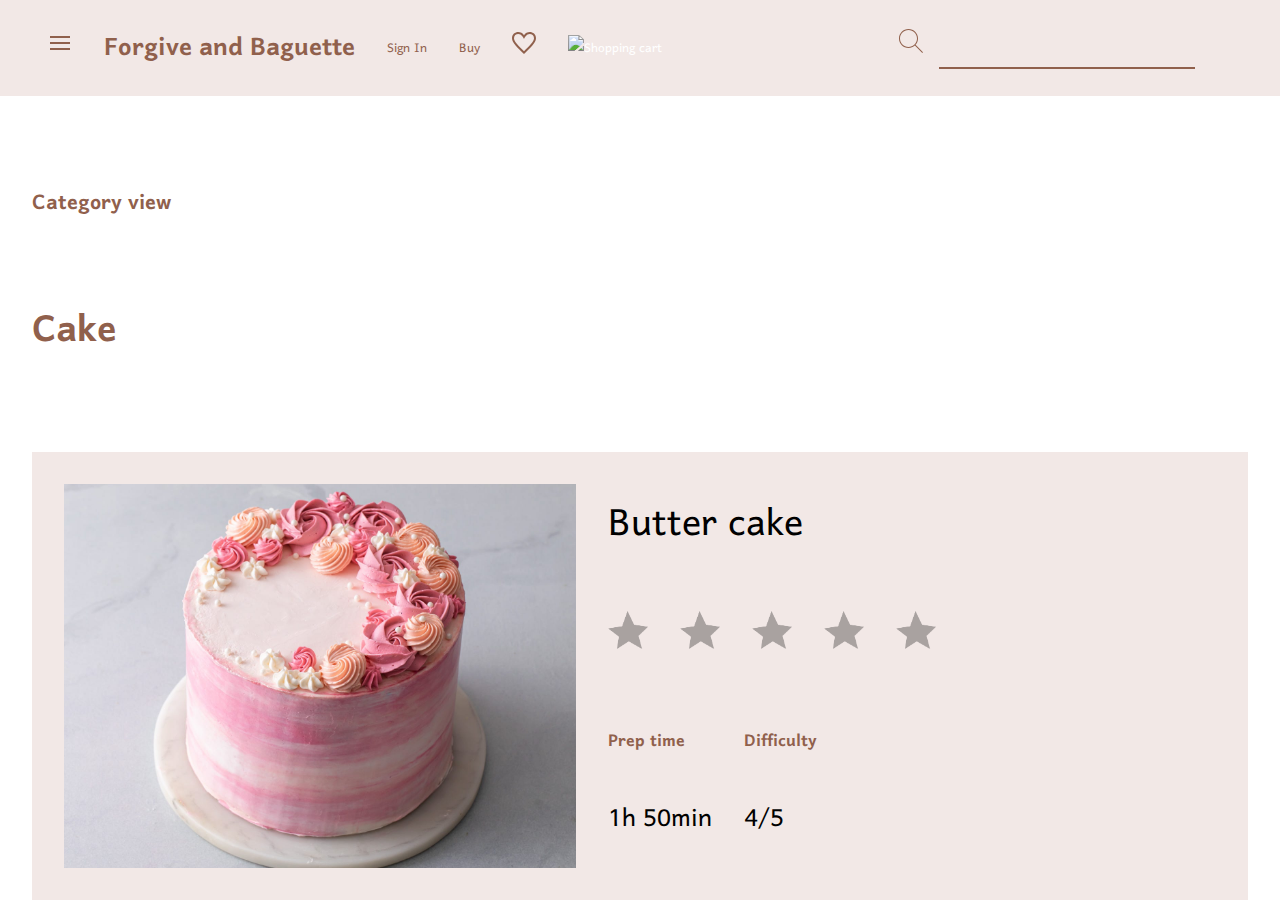
==== cake.html @ 35551696 "extra page" ====
<!DOCTYPE html>
<html lang="en">
  <head>
    <meta charset="UTF-8" />
    <meta http-equiv="X-UA-Compatible" content="IE=edge" />
    <meta name="viewport" content="width=device-width, initial-scale=1.0" />
    <link
      href="https://fonts.googleapis.com/css2?family=Harmattan&display=swap"
      rel="stylesheet"
    />
    <script
      src="https://kit.fontawesome.com/19bbb51b78.js"
      crossorigin="anonymous"
    ></script>
    <script src="cake.js"></script>
    <link rel="stylesheet" href="cake.css" />
    <title>Forgive and Baguette - Cupcakes</title>
  </head>
  <body>
    <div id="sidebar">
      <ul class="xtra-icons">
        <li><a class="signin" href="">Sign In</a></li>
        <li><a class="buy" href="shop.html">Buy</a></li>
        <li><img src="favourites_icon.svg" alt="Heart icon" /></li>
        <li>
          <img
            src="https://img.icons8.com/material-outlined/24/null/shopping-cart--v1.png"
            alt="Shopping cart"
          />
        </li>
      </ul>
      <ul>
        <li>General</li>
        <li>Bagels</li>
        <li>Biscuits</li>
        <li>Bread</li>
        <li>Breakfast</li>
        <li>Candy</li>
        <li>Cake</li>
        <li>Cheesecake</li>
        <li>Cookies</li>
        <li>Cupcakes</li>
        <li>Gluten Free</li>
        <li>Ice Cream</li>
        <li>Muffins</li>
        <li>Pie</li>
        <li>Vegan</li>
      </ul>
    </div>
      <div id="contents">
        <div id="header">
          <ul>
            <li>
              <img
                class="toggle-menu"
                onclick="show()"
                src="hamburger icon.svg"
                alt="Menu icon"
              />
            </li>
            <li>
              <h1><a class="index" href="index.html">Forgive and Baguette</a></h1>
            </li>
            <li><a class="signin" href="">Sign In</a></li>
            <li><a class="buy" href="shop.html">Buy</a></li>
            <li><img src="favourites_icon.svg" alt="Heart icon" /></li>
            <li>
              <img
                src="https://img.icons8.com/material-outlined/24/null/shopping-cart--v1.png"
                alt="Shopping cart"
              />
            </li>
            <li class="search">
              <img src="search_icon.svg" alt="Magnifying glass icon" />
            </li>
          </ul>
        </div>
          <div class="container">
            <div class="item-wrapper">
              <div class="head-start">
                <h5>Category view</h5>
                <h4>Cake</h4>
              </div>
              <div class="item1">
                <div class="title">
                  <img src="butter cake.jpg" class="img" />
                  <p class="big-title">Butter cake</p>
                <div class="stars">
                  <img width="40px" src="filled-star.png" />
                  <img width="40px" src="filled-star.png" />
                  <img width="40px" src="filled-star.png" />
                  <img width="40px" src="filled-star.png" />
                  <img width="40px" src="filled-star.png" />  
                </div>
                <div class="icon-1">
                  <div>
                  <h3>Prep time</h3>
                  <p>1h 50min</p>
                  </div>
                  <div>
                    <h3>Difficulty</h3>
                    <p>4/5</p>
                  </div>
                </div>
              </div>
            
              <div class="item1">
                <div class="title">
                  <img src="chocolate cake.jpg" class="img" />
                  <p class="big-title">Chocolate cake</p>
                <div class="stars">
                  <img width="40px" src="filled-star.png" />
                  <img width="40px" src="filled-star.png" />
                  <img width="40px" src="filled-star.png" />
                  <img width="40px" src="filled-star.png" />
                  <img width="40px" src="filled-star.png" />  
                </div>
                <div class="icon-1">
                  <div>
                  <h3>Prep time</h3>
                  <p>1hr 30min</p>
                  </div>
                  <div>
                    <h3>Difficulty</h3>
                    <p>4/5</p>
                  </div>
                </div>  
            </div>
              </div>
            
              <div class="item1">
                <div class="title">
                  <img src="red velvet cake.jpg" class="img" />
                  <p class="big-title">Red velvet cake</p>
                <div class="stars">
                  <img width="40px" src="filled-star.png" />
                  <img width="40px" src="filled-star.png" />
                  <img width="40px" src="filled-star.png" />
                  <img width="40px" src="filled-star.png" />
                  <img width="40px" src="filled-star.png" />  
                </div>
                <div class="icon-1">
                  <div>
                  <h3>Prep time</h3>
                  <p>1h 30min</p>
                  </div>
                  <div>
                    <h3>Difficulty</h3>
                    <p>3/5</p>
                  </div>
                </div>
            </div>
              </div>
            
              <div class="item1">
                <div class="title">
                  <img src="Carrot Cake.jpg" class="img" />
                  <p class="big-title">Carrot cake</p>
                  <div class="stars">
                    <img width="40px" src="filled-star.png" />
                    <img width="40px" src="filled-star.png" />
                    <img width="40px" src="filled-star.png" />
                    <img width="40px" src="filled-star.png" />
                    <img width="40px" src="filled-star.png" />  
                  </div>
                  <div class="icon-1">
                  <div>
                  <h3>Prep time</h3>
                  <p>1h 30min</p>
                  </div>
                  <div>
                    <h3>Difficulty</h3>
                    <p>3/5</p>
                  </div>
                  </div>
                </div>
              </div>
            
              <div class="item1">
                <div class="title">
                  <img src="sponge cake.jpg" class="img" />
                  <p class="big-title">Sponge cake</p>
                <div class="stars">
                  <img width="40px" src="filled-star.png" />
                  <img width="40px" src="filled-star.png" />
                  <img width="40px" src="filled-star.png" />
                  <img width="40px" src="filled-star.png" />
                  <img width="40px" src="filled-star.png" />  
                </div>
                <div class="icon-1">
                  <div>
                  <h3>Prep time</h3>
                  <p>45 min</p>
                  </div>
                  <div>
                    <h3>Difficulty</h3>
                    <p>3/5</p>
                  </div>
                </div>
              </div>
              </div>
            </div>  
          </div>
        <div class="footer">
          <ul>
            <li>Forgive and Baguette 2022</li>
            <li>
              <a target="_blank" href="https://icons8.com/icon/84026/menu"
                >Menu icon by Icons8</a
              >
            </li>
            <li>
              <a target="_blank" href="https://iconmonstr.com/favorite-4-svg/"
                >Heart icon by Iconmonstr</a
              >
            </li>
            <li>
              <a
                target="_blank"
                href="https://icons8.com/icon/85080/shopping-cart"
                >Shopping Cart icon by Icons8</a
              >
            </li>
          </ul>
        </div>       
      </div>
    </div>
  </body>
</html>
---- cake.css ----
:root {
    --clr-cream: #f2e8e6;
    --clr-brown: #90604c;
    --clr-brownlight: #90604c4d;
    --running-font-size: 16px;
    --heading-font-size: 24px;
    --border-radius: 0.5em;
  }
  
  body {
    margin: auto 0;
    height: 100vh;
    width: 100vw;
    font-family: "Harmattan", sans-serif;
    font-size: var(--running-font-size);
  }
  
  a:link {
    color: var(--clr-brown);
    text-decoration: none;
  }
  
  a:visited {
    color: var(--clr-brown);
  }
  
  #contents {
    display: grid;
    grid-template-columns: 6em 5fr 6em;
    grid-template-rows: 6em 0.1fr 5em;
    grid-template-areas:
      "header header header"
      ". cupcake ."
      "footer footer footer";
    margin: auto 0;
    overflow-x: hidden;
    gap: 1em;
    width: 100vw;
    height: 100vh;
  }
  
  @media only screen and (max-width: 1000px) {
    #contents {
      grid-template-columns: 6em 1fr 6em;
      grid-template-rows: 6em 0.1fr 5em;
      grid-template-areas:
        "header header header"
        ". cupcake ."
        "footer footer footer";
    }
  
    .item-wrapper {
      grid-area: cupcake;
      display: grid;
      padding-right: 3em;
      align-content: center;
      grid-template-columns: 1fr;
      grid-template-rows: repeat(3, 0.1fr);
      grid-template-areas:
        "cupcake"
        "title";
      gap: 1em;
      width: 100vw;
    }
  }
  
  @media only screen and (max-width: 600px) {
    #contents {
      grid-template-columns: 1em 0.5fr 2em;
      grid-template-rows: 6em 0.1fr 6em;
      grid-template-areas:
        "header header header"
        ". cupcake ."
        "footer footer footer";
    }
  }
  
  .head-start {
    grid-area: cupcake;
  }
  
  .container {
    margin: auto;
  }
  
  .item-wrapper {
    grid-area: cupcake;
    display: grid;
    margin: 2em;
    align-content: center;
    grid-template-columns: 1fr;
    grid-template-rows: repeat(3, 0.1fr);
    grid-template-areas:
      "cupcake"
      "title";
    gap: 1em;
    width: 100vw;
  }
  
  #header {
    grid-area: header;
    position: fixed !important;
    width: 100%;
    top: 0;
    background-color: var(--clr-cream);
  }
  
  #header > ul {
    list-style: none;
    display: flex;
    flex-wrap: nowrap;
    justify-content: flex-start;
    align-items: center;
    height: 2em;
    padding: 1em;
    color: white;
  }
  
  #header > ul > li {
    padding-left: 2em;
  }
  
  #header > ul > li:nth-child(7) {
    margin-left: auto;
    margin-right: 16em;
    font-size: 16pt;
  }
  
  #header > ul > li:nth-child(7)::after {
    content: " ";
    height: 2px;
    width: 16rem;
    background: var(--clr-brown);
    display: block;
    position: absolute;
    right: 4em;
  }
  
  #sidebar {
    /*Navigation code provided by Codegrid on YouTube*/
    position: fixed !important;
    top: 6em;
    width: 22em;
    height: 100%;
    background: var(--clr-cream);
    left: -22em;
    transition: 0.5s;
  }
  
  #sidebar > ul {
    font-size: 24px;
    list-style: none;
  }
  
  #sidebar.active {
    left: 0;
  }
  
  .toggle-menu {
    cursor: pointer;
  }
  
  @media only screen and (min-width: 970px) {
    #header {
      position: fixed !important;
    }
  }
  
  @media only screen and (max-width: 1100px) {
    #header {
      position: fixed !important;
    }
    #header > ul > li:nth-child(2) {
      position: relative;
      margin-right: auto;
      font-size: 14px;
    }
  }
  @media only screen and (max-width: 970px) {
    #header {
      position: fixed !important;
      width: 100vw;
      height: 6em;
      top: 0;
      background-color: var(--clr-cream);
      flex-wrap: nowrap;
    }
  
    #header > ul {
      list-style: none;
      width: 100vw;
      height: 2em;
      color: white;
      background-color: var(--clr-cream);
    }
  
    #header > ul > li {
      display: flex;
      justify-content: flex-start;
      align-items: flex-start;
    }
  
    #header > ul > li:nth-child(1) {
      padding: right 0;
      padding-left: 1em;
    }
  
    #header > ul > li:nth-child(2) {
      padding-right: 0;
      font-size: 12px;
      margin-right: auto;
      position: relative;
    }
  
    #header > ul > li:nth-child(3) {
      display: none;
    }
    #header > ul > li:nth-child(4) {
      display: none;
    }
    #header > ul > li:nth-child(5) {
      display: none;
    }
    #header > ul > li:nth-child(6) {
      display: none;
    }
    #header > ul > li:nth-child(7) {
      padding: 2em;
      position: relative;
      margin-right: 0;
    }
    #header > ul > li:nth-child(7)::after {
      display: none;
      position: relative;
      margin-left: 100em;
      overflow: hidden;
    }
  }
  @media only screen and (max-width: 480px) {
    #header > ul {
      display: flex;
      align-content: space-between;
    }
    #header > ul > li:nth-child(2) {
      margin-right: auto;
      font-size: 12px;
    }
  }
  
  @media only screen and (max-width: 375px) {
    #header > ul > li:nth-child(2) {
      font-size: 10px;
      line-height: 2em;
    }
  }
  
  h3 {
    font-size: 16pt;
    color: #90604c;
  }
  
  h4 {
    color: #90604c;
    font-family: "Harmattan", sans-serif;
    font-size: 3rem;
  }
  
  h5 {
    font-size: 20pt;
    color: #90604c;
  }
  
  #item1 {
    grid-area: cupcake;
    /* display: flex;
    flex-direction: column; */
  }
  
  .title {
    grid-area: title;
    display: grid;
    grid-template-columns: 0.1fr 0.5fr;
    grid-template-rows: 0.1fr 0.1fr 0.3fr;
    grid-template-areas:
      "image title"
      "image rate"
      "image info";
    padding: 1em;
    gap: 1em;
    font-family: "Harmattan", sans-serif;
    font-size: 2rem;
    background-color: var(--clr-cream);
    margin: auto 0;
    width: 90%;
  }
  
  .big-title {
    font-size: 48px;
    margin: auto 0;
    padding: 0;
  }
  
  .img {
    grid-area: image;
    width: 16em;
    height: 12em;
    object-fit: cover;
  }
  
  .stars {
    grid-area: rate;
    display: flex;
    flex-direction: row;
    flex-wrap: nowrap;
    justify-content: flex-start;
    align-items: center;
    gap: 1em;
  }
  

  .icon-1 {
    grid-area: info;
    display: flex;
    flex-direction: row;
    flex-wrap: nowrap;
    justify-content: flex-start;
    align-items: center;
    gap: 1em;
  }
  .stars.disabled {
    pointer-events: none;
  }
  .stars img {
    opacity: 30%;
    cursor: pointer;
  }
  
  .stars:hover img {
    opacity: 100%;
  }
  
  .stars img:hover {
    opacity: 100%;
  }
  
  .stars img:hover ~ img {
    opacity: 30%;
  }
  
  .stars img.active {
    opacity: 100%;
  }
  @media only screen and (max-width: 375px) {
    #contents {
      grid-template-columns: 0.1fr;
      grid-template-rows: 6em 0.1fr 0.1fr 5em;
      grid-template-areas:
        "header header header"
        ". category-view ."
        ". cupcake ."
        "footer footer footer";
    }
  
    .head-start {
      padding-left: 2em;
    }
  
    .title {
      display: grid;
      grid-template-columns: 0.1fr;
      grid-template-rows: 0.1fr 0.1fr 0.1fr 0.1fr;
      grid-template-areas:
        "image"
        "title"
        "rate"
        "info";
      gap: 1em;
      font-family: "Harmattan", sans-serif;
      font-size: 2rem;
      background-color: var(--clr-cream);
      align-items: center;
    }
  
    .big-title {
      font-size: 26px;
      margin: auto 0;
      padding: 0;
    }
  
    .img {
      grid-area: image;
      width: 5em;
      height: 5em;
      object-fit: cover;
      justify-content: center;
      align-items: center;
      margin: auto;
    }
  
    /* .stars {
      grid-area: rate;
      display: flex;
      flex-direction: row;
      flex-wrap: nowrap;
      justify-content: flex-start;
      align-items: center;
    } */
  
    .icon-1 {
      grid-area: info;
      display: flex;
      flex-direction: row;
      flex-wrap: nowrap;
      justify-content: flex-start;
      align-items: center;
      gap: 1em;
    }
  }
  
  @media only screen and (max-width: 600px) {
    .title {
      display: grid;
      grid-template-columns: 0.5fr;
      grid-template-rows: 0.1fr 0.1fr 0.1fr 0.1fr;
      grid-template-areas:
        "image"
        "title"
        "rate"
        "info";
      padding: 1em;
      gap: 1em;
      font-family: "Harmattan", sans-serif;
      font-size: 2rem;
      background-color: var(--clr-cream);
      justify-content: center;
      margin: auto;
      align-items: center;
    }
  
    .title > .big-title {
      font-size: 36px;
      margin: auto 0;
      padding: 0;
    }
  
    .img {
      grid-area: image;
      width: 16em;
      height: 10em;
      object-fit: cover;
      justify-content: center;
      align-items: center;
      margin: auto;
    }
  
    /* .stars {
      grid-area: rate;
      display: flex;
      flex-direction: row;
      flex-wrap: nowrap;
      justify-content: flex-start;
      align-items: center;
    } */
  
    .icon-1 {
      grid-area: info;
      display: flex;
      flex-direction: row;
      flex-wrap: nowrap;
      justify-content: flex-start;
      align-items: center;
      gap: 1em;
    }
  }
  
  @media only screen and (max-width: 1000px) {
    .title {
      display: grid;
      grid-template-columns: 0.5fr;
      grid-template-rows: 0.1fr 0.1fr 0.1fr 0.1fr;
      grid-template-areas:
        "image"
        "title"
        "rate"
        "info";
      padding: 1em;
      gap: 1em;
      font-family: "Harmattan", sans-serif;
      font-size: 2rem;
      background-color: var(--clr-cream);
    }
  
    .title > .big-title {
      font-size: 48px;
      margin: auto 0;
      padding: 0;
    }
  
    .img {
      grid-area: image;
      width: 0.5fr;
      height: 0.5fr;
      object-fit: cover;
      justify-content: center;
      margin: auto;
    }
  
    /* .stars {
      grid-area: rate;
      display: flex;
      flex-direction: row;
      flex-wrap: nowrap;
      justify-content: flex-start;
      align-items: center;
    } */
  
    .icon-1 {
      grid-area: info;
      display: flex;
      flex-direction: row;
      flex-wrap: nowrap;
      justify-content: flex-start;
      align-items: center;
      gap: 1em;
    }
  }
  
  .footer {
    grid-area: footer;
    width: 120vw;
    height: 3em;
    padding-left: 2em;
    padding-right: 2em;
    padding-top: 1em;
    padding-bottom: 1em;
    margin: auto;
    bottom: 0;
    background-color: var(--clr-cream);
  }
  
  .footer > ul {
    width: 100vw;
    list-style: none;
    display: flex;
    flex-direction: row;
    flex-wrap: wrap;
    justify-content: space-evenly;
    align-content: center;
    padding-left: 0em;
    padding-right: 0em;
  }
  
  @media only screen and (max-width: 600px) {
    .footer {
      width: 120vw;
      margin: auto;
    }
    .footer > ul {
      padding-left: 1em;
      padding-right: 3em;
      margin: auto;
    }
  }
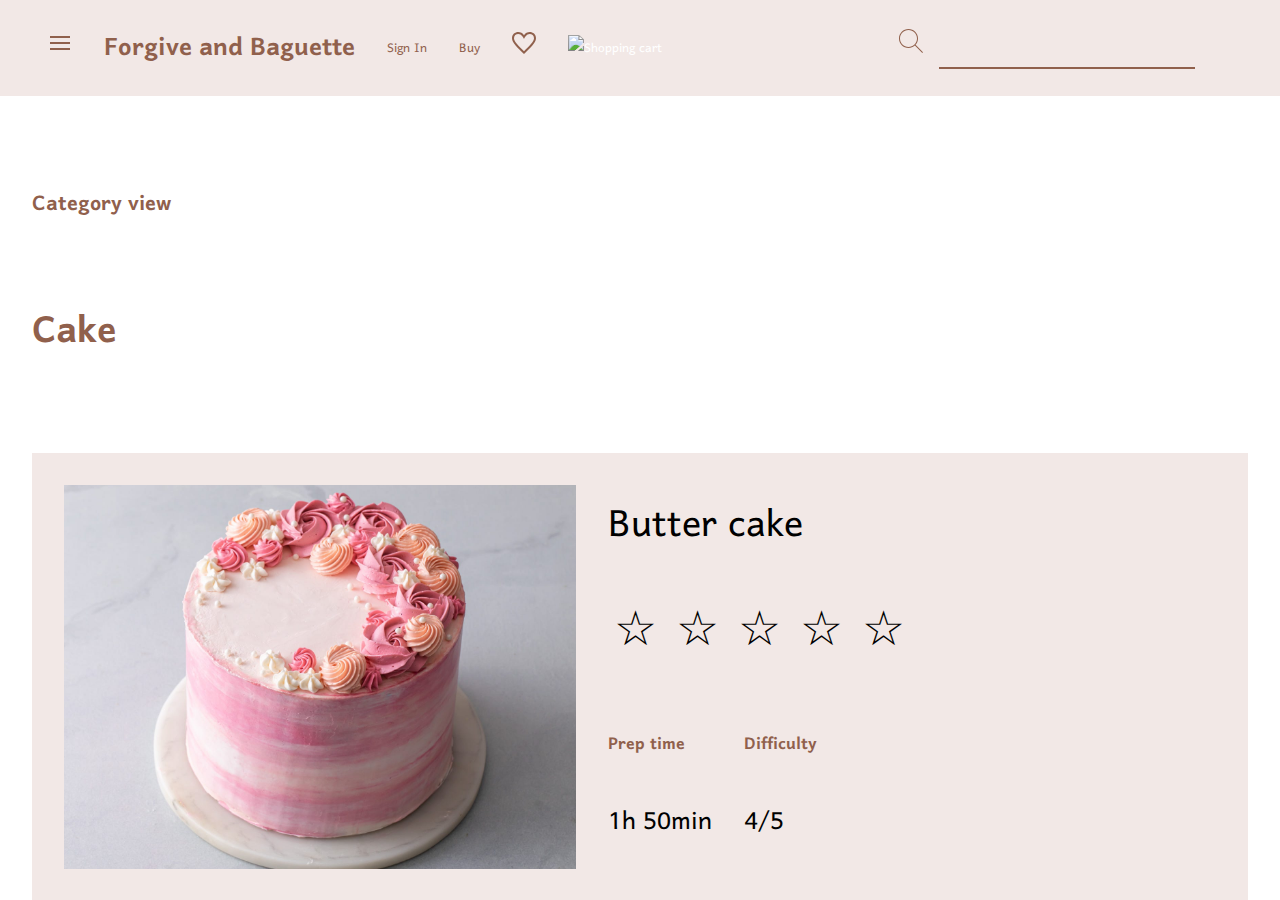
==== commit 63d5a67a: "correct stars rating" ====
--- a/cake.html
+++ b/cake.html
@@ -12,7 +12,7 @@
       src="https://kit.fontawesome.com/19bbb51b78.js"
       crossorigin="anonymous"
     ></script>
-    <script src="cake.js"></script>
+    
     <link rel="stylesheet" href="cake.css" />
     <title>Forgive and Baguette - Cupcakes</title>
   </head>
@@ -85,13 +85,13 @@
                 <div class="title">
                   <img src="butter cake.jpg" class="img" />
                   <p class="big-title">Butter cake</p>
-                <div class="stars">
-                  <img width="40px" src="filled-star.png" />
-                  <img width="40px" src="filled-star.png" />
-                  <img width="40px" src="filled-star.png" />
-                  <img width="40px" src="filled-star.png" />
-                  <img width="40px" src="filled-star.png" />  
-                </div>
+                  <div class="star_rating">
+                    <button class="star">&#9734</button>
+                    <button class="star">&#9734</button>
+                    <button class="star">&#9734</button>
+                    <button class="star">&#9734</button>
+                    <button class="star">&#9734</button> 
+                  </div>
                 <div class="icon-1">
                   <div>
                   <h3>Prep time</h3>
@@ -108,13 +108,13 @@
                 <div class="title">
                   <img src="chocolate cake.jpg" class="img" />
                   <p class="big-title">Chocolate cake</p>
-                <div class="stars">
-                  <img width="40px" src="filled-star.png" />
-                  <img width="40px" src="filled-star.png" />
-                  <img width="40px" src="filled-star.png" />
-                  <img width="40px" src="filled-star.png" />
-                  <img width="40px" src="filled-star.png" />  
-                </div>
+                  <div class="star_rating">
+                    <button class="star">&#9734</button>
+                    <button class="star">&#9734</button>
+                    <button class="star">&#9734</button>
+                    <button class="star">&#9734</button>
+                    <button class="star">&#9734</button> 
+                  </div>
                 <div class="icon-1">
                   <div>
                   <h3>Prep time</h3>
@@ -132,13 +132,13 @@
                 <div class="title">
                   <img src="red velvet cake.jpg" class="img" />
                   <p class="big-title">Red velvet cake</p>
-                <div class="stars">
-                  <img width="40px" src="filled-star.png" />
-                  <img width="40px" src="filled-star.png" />
-                  <img width="40px" src="filled-star.png" />
-                  <img width="40px" src="filled-star.png" />
-                  <img width="40px" src="filled-star.png" />  
-                </div>
+                  <div class="star_rating">
+                    <button class="star">&#9734</button>
+                    <button class="star">&#9734</button>
+                    <button class="star">&#9734</button>
+                    <button class="star">&#9734</button>
+                    <button class="star">&#9734</button> 
+                  </div>
                 <div class="icon-1">
                   <div>
                   <h3>Prep time</h3>
@@ -156,12 +156,12 @@
                 <div class="title">
                   <img src="Carrot Cake.jpg" class="img" />
                   <p class="big-title">Carrot cake</p>
-                  <div class="stars">
-                    <img width="40px" src="filled-star.png" />
-                    <img width="40px" src="filled-star.png" />
-                    <img width="40px" src="filled-star.png" />
-                    <img width="40px" src="filled-star.png" />
-                    <img width="40px" src="filled-star.png" />  
+                  <div class="star_rating">
+                    <button class="star">&#9734</button>
+                    <button class="star">&#9734</button>
+                    <button class="star">&#9734</button>
+                    <button class="star">&#9734</button>
+                    <button class="star">&#9734</button> 
                   </div>
                   <div class="icon-1">
                   <div>
@@ -180,13 +180,13 @@
                 <div class="title">
                   <img src="sponge cake.jpg" class="img" />
                   <p class="big-title">Sponge cake</p>
-                <div class="stars">
-                  <img width="40px" src="filled-star.png" />
-                  <img width="40px" src="filled-star.png" />
-                  <img width="40px" src="filled-star.png" />
-                  <img width="40px" src="filled-star.png" />
-                  <img width="40px" src="filled-star.png" />  
-                </div>
+                  <div class="star_rating">
+                    <button class="star">&#9734</button>
+                    <button class="star">&#9734</button>
+                    <button class="star">&#9734</button>
+                    <button class="star">&#9734</button>
+                    <button class="star">&#9734</button> 
+                  </div>
                 <div class="icon-1">
                   <div>
                   <h3>Prep time</h3>
@@ -225,5 +225,6 @@
         </div>       
       </div>
     </div>
+    <script src="cake.js"></script>
   </body>
 </html>
--- a/cake.css
+++ b/cake.css
@@ -307,17 +307,30 @@
     object-fit: cover;
   }
   
-  .stars {
+  .body {
     grid-area: rate;
     display: flex;
     flex-direction: row;
     flex-wrap: nowrap;
     justify-content: flex-start;
     align-items: center;
-    gap: 1em;
-  }
-  
-
+    gap: 0.1em;
+  }
+  .star_rating {
+    user-select: none;
+  }
+  
+  .star {
+    font-size: 3rem;
+    color: #000;
+    background-color: unset;
+    border: none;
+  }
+  
+  .star:hover {
+    cursor: pointer;
+  }
+  
   .icon-1 {
     grid-area: info;
     display: flex;
@@ -327,29 +340,7 @@
     align-items: center;
     gap: 1em;
   }
-  .stars.disabled {
-    pointer-events: none;
-  }
-  .stars img {
-    opacity: 30%;
-    cursor: pointer;
-  }
-  
-  .stars:hover img {
-    opacity: 100%;
-  }
-  
-  .stars img:hover {
-    opacity: 100%;
-  }
-  
-  .stars img:hover ~ img {
-    opacity: 30%;
-  }
-  
-  .stars img.active {
-    opacity: 100%;
-  }
+  
   @media only screen and (max-width: 375px) {
     #contents {
       grid-template-columns: 0.1fr;
